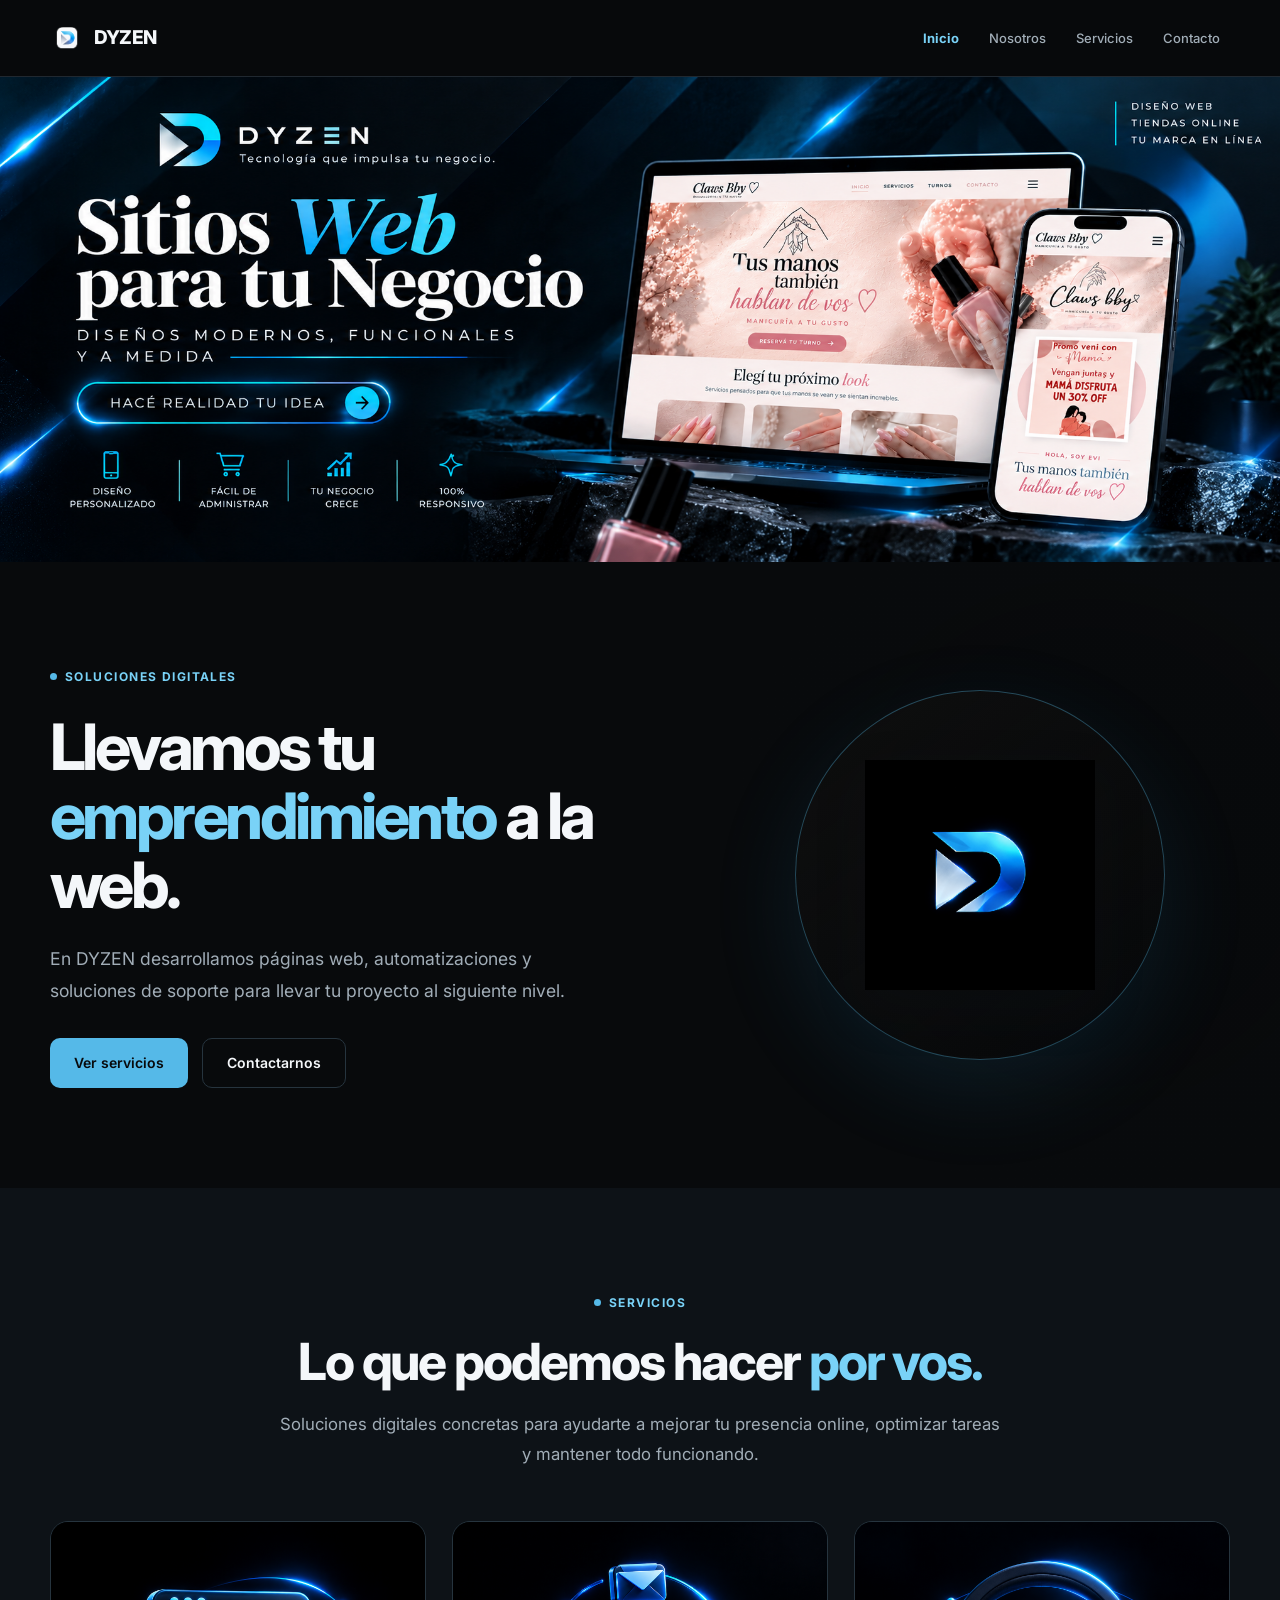
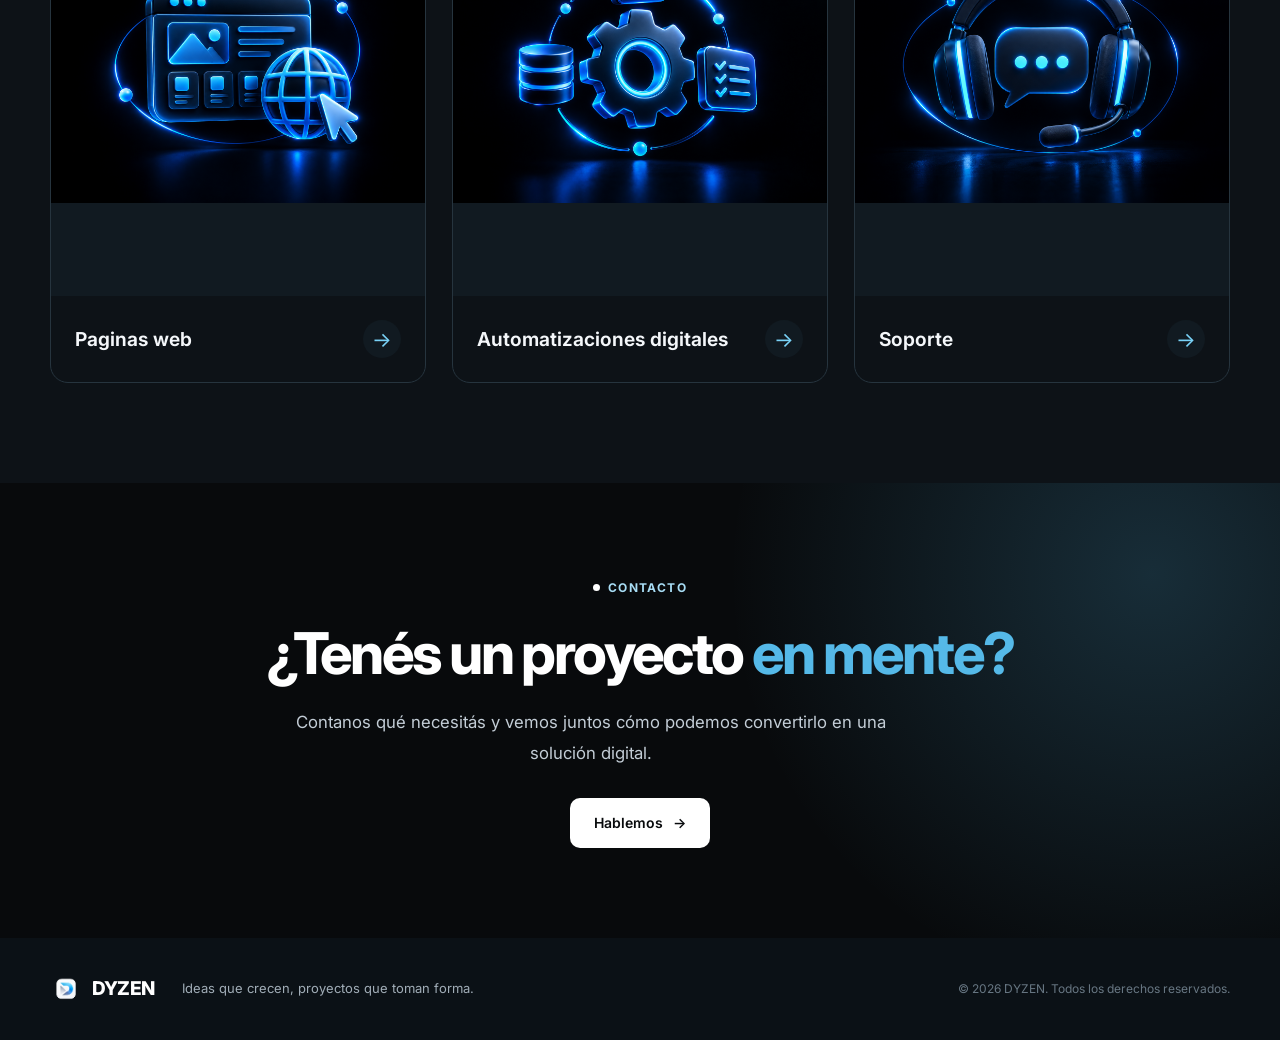
==== html/index.html @ 586c7842 "Initial commit - DYZEN website" ====
<!DOCTYPE html>
<html lang="es">

<head>
    <meta charset="UTF-8">
    <meta name="viewport" content="width=device-width, initial-scale=1.0">
    <meta name="description" content="Conocé DYZEN: un proyecto de soluciones digitales pensado para emprendimientos y pequeños negocios.">
    <meta name="theme-color" content="#f4f7fa">
    <title>Inicio — DYZEN</title>

    <link rel="preconnect" href="https://fonts.googleapis.com">
    <link rel="preconnect" href="https://fonts.gstatic.com" crossorigin>
    <link href="https://fonts.googleapis.com/css2?family=Inter:wght@400;500;600;700;800&display=swap" rel="stylesheet">

    <link rel="stylesheet" href="/css/estilos-generales.css">
    <link rel="stylesheet" href="/css/nosotros.css">
    <link rel="stylesheet" href="/css/index.css">
    <link rel="icon" href="/assets/images/logoDyzen.png">
</head>
<body>
    <!-- NAVBAR: misma estructura y clases que index.html -->
    <header class="header">
        <div class="contenedor header__contenido">
            <a href="/html/index.html" class="logo" aria-label="DYZEN - Inicio">
                <img src="/assets/images/logoDyzen.png" alt="DYZEN" class="logo__imagen">
                <span>DYZEN</span>
            </a>

            <nav class="navegacion" aria-label="Navegación principal">
                <a href="/html/index.html" aria-current="page">Inicio</a>
                <a href="/html/nosotros.html" >Nosotros</a>
                <a href="/html/servicios.html">Servicios</a>
                <a href="/html/contacto.html">Contacto</a>
            </nav>


            <details class="menu-movil">
                <summary aria-label="Abrir menú">
                    <span></span><span></span><span></span>
                </summary>
                <nav class="menu-movil__contenido" aria-label="Navegación móvil">
                    <a href="/html/index.html" aria-current="page">Inicio</a>
                    <a href="/html/nosotros.html" >Nosotros</a>
                    <a href="/html/servicios.html">Servicios</a>
                    <a href="/html/contacto.html">Contacto</a>
                </nav>
            </details>
        </div>
    </header>

    <section class="index-banner"> 
        <img src="/assets/images/banner-index.png" alt="DYZEN — Soluciones digitales" class="index-banner__imagen" > 
    </section>



    <main>

        <!-- ==================================================
             HERO
             ================================================== -->

        <section class="hero" id="inicio">

            <div class="contenedor hero__contenido">


                <!-- Texto -->

                <div class="hero__texto">

                    <span class="etiqueta">
                        Soluciones digitales
                    </span>


                    <h1>
                        Llevamos tu
                        <span>emprendimiento</span>
                        a la web.
                    </h1>


                    <p>
                        En DYZEN desarrollamos páginas web, automatizaciones
                        y soluciones de soporte para llevar tu proyecto al
                        siguiente nivel.
                    </p>


                    <div class="hero__acciones">

                        <a
                            href="/html/servicios.html"
                            class="boton boton--principal"
                        >
                            Ver servicios
                        </a>


                        <a
                            href="/html/contacto.html"
                            class="boton boton--secundario"
                        >
                            Contactarnos
                        </a>

                    </div>

                </div>



                <!-- Logo principal -->

                <div class="hero__visual" aria-hidden="true">

                    <div class="hero__circulo"></div>

                    <img
                        src="/assets/images/DyzenBlack.png"
                        alt=""
                        class="hero__logo"
                    >

                </div>

            </div>

        </section>

        <!-- ==================================================
             SERVICIOS
             ================================================== -->

        <section class="servicios" id="servicios">

            <div class="contenedor">


                <!-- Encabezado -->

                <div class="seccion-encabezado">

                    <span class="etiqueta">
                        Servicios
                    </span>


                    <h2>
                        Lo que podemos hacer
                        <span>por vos.</span>
                    </h2>


                    <p>
                        Soluciones digitales concretas para ayudarte a
                        mejorar tu presencia online, optimizar tareas y
                        mantener todo funcionando.
                    </p>

                </div>



                
<!-- Servicios -->

<div class="servicios__grid">

    <!-- Tarjeta: Soporte -->
    <a href="/html/servicios.html#paginas-web" class="servicio">

        <div class="servicio__imagen">
            <img
                src="/assets/images/Globo digital y cursor neón.png"
                alt="Desarrollo de paginas web"
            >
        </div>

        <div class="servicio__contenido">
            <h3>Paginas web</h3>

            <span class="servicio__flecha" aria-hidden="true">
                →
            </span>
        </div>

    </a>

    <!-- Tarjeta: Páginas Web -->
    <a href="/html/servicios.html#automatizaciones" class="servicio">

        <div class="servicio__imagen">
            <img
                src="/assets/images/Engranaje de automatización en neón azul.png"
                alt="Automatizaciones digitales"
            >
        </div>

        <div class="servicio__contenido">
            <h3>Automatizaciones digitales</h3>

            <span class="servicio__flecha" aria-hidden="true">
                →
            </span>
        </div>

    </a>

    <!-- Tarjeta: Automatizaciones -->
    <a href="/html/servicios.html#soporte" class="servicio">

        <div class="servicio__imagen">
            <img
                src="/assets/images/Auriculares neón con chat futurista.png"
                alt="Soporte"
            >
        </div>

        <div class="servicio__contenido">
            <h3>Soporte</h3>

            <span class="servicio__flecha" aria-hidden="true">
                →
            </span>
        </div>

    </a>

</div>

</div>
</section>



        <!-- ==================================================
             CONTACTO
             ================================================== -->

        <section class="contacto" id="contacto">

            <div class="contenedor contacto__contenido">


                <div>

                    <span class="etiqueta etiqueta--clara">
                        Contacto
                    </span>


                    <h2>
                        ¿Tenés un proyecto
                        <span>en mente?</span>
                    </h2>


                    <p>
                        Contanos qué necesitás y vemos juntos cómo
                        podemos convertirlo en una solución digital.
                    </p>

                </div>


                <a
                    href="/html/contacto.html"
                    class="boton boton--claro"
                >
                    Hablemos

                    <span aria-hidden="true">
                        →
                    </span>

                </a>

            </div>

        </section>

    </main>



    <!-- ==================================================
         FOOTER
         ================================================== -->

    <footer class="footer">
        <div class="contenedor footer__contenido">
            <a href="/html/index.html" class="logo logo--footer" aria-label="DYZEN - Inicio">
                <img src="/assets/images/logoDyzen.png" alt="DYZEN" class="logo__imagen">
                <span>DYZEN</span>
            </a>

            <p>Ideas que crecen, proyectos que toman forma.</p>

            <span class="footer__copyright">
                © 2026 DYZEN. Todos los derechos reservados.
            </span>
        </div>
    </footer>


</body>
</html>
---- css/estilos-generales.css ----
/* =========================================================
   DYZEN — ESTILOS GENERALES
   ========================================================= */


/* ==================== VARIABLES ==================== */

:root {
    /* Fondos */
    --color-fondo: #080a0c;
    --color-fondo-blanco: #0d1217;
    --color-fondo-suave: #111a21;

    /* Textos */
    --color-texto: #f4f7fa;
    --color-texto-secundario: #a1adb7;
    --color-texto-suave: #7b8792;
    --color-texto-span: #ffffff;

    /* Bordes */
    --color-borde: #26343e;
    --color-borde-suave: #202830;

    /* Identidad DYZEN */
    --color-acento: #55b9e8;
    --color-acento-oscuro: #79d2f7;

    /* Elementos oscuros */
    --color-oscuro: #080a0c;

    /* Dimensiones */
    --contenedor: 1180px;
    --radio: 18px;
    --radio-pequeno: 10px;

    /* Transiciones */
    --transicion: 250ms ease;
}


/* ==================== RESET ==================== */

*,
*::before,
*::after {
    box-sizing: border-box;
    margin: 0;
    padding: 0;
}

html {
    scroll-behavior: smooth;
    scroll-padding-top: 90px;
}

body {
    min-height: 100vh;
    background: var(--color-fondo);
    color: var(--color-texto);
    font-family: "Inter", Arial, sans-serif;
    font-size: 16px;
    line-height: 1.6;
    -webkit-font-smoothing: antialiased;
    text-rendering: optimizeLegibility;
}

img,
svg {
    display: block;
    max-width: 100%;
}

a {
    color: inherit;
    text-decoration: none;
}

button,
input,
textarea,
select {
    font: inherit;
}

button {
    border: 0;
}

ul {
    list-style: none;
}


/* ==================== CONTENEDOR ==================== */

.contenedor {
    width: min(calc(100% - 48px), var(--contenedor));
    margin-inline: auto;
}


/* ==================== HEADER ==================== */

.header {
    position: sticky;
    top: 0;
    z-index: 100;
    width: 100%;
    background: rgba(8, 10, 12, 0.96);
    border-bottom: 1px solid var(--color-borde-suave);
    backdrop-filter: blur(12px);
    -webkit-backdrop-filter: blur(12px);
}

.header__contenido {
    position: relative;
    display: flex;
    align-items: center;
    justify-content: space-between;
    min-height: 76px;
    gap: 20px;
}


/* ==================== LOGO ==================== */

.logo {
    display: inline-flex;
    align-items: center;
    gap: 10px;
    flex-shrink: 0;
    color: var(--color-texto);
    font-size: 19px;
    font-weight: 800;
    letter-spacing: -0.04em;
    text-decoration: none;
}

.logo__imagen {
    display: block;
    width: 34px;
    height: 34px;
    object-fit: contain;
}


/* ==================== NAVEGACIÓN DESKTOP ==================== */

.navegacion {
    display: flex;
    align-items: center;
    gap: 30px;
    margin-left: auto;
    margin-right: 10px;
}

.navegacion a {
    color: var(--color-texto-secundario);
    font-size: 13px;
    font-weight: 500;
    text-decoration: none;
    transition:
        color var(--transicion),
        background var(--transicion);
}

.navegacion a:hover,
.navegacion a[aria-current="page"] {
    color: var(--color-acento-oscuro);
}

.navegacion a[aria-current="page"] {
    font-weight: 700;
}


/* ==================== BOTONES ==================== */

.boton {
    display: inline-flex;
    align-items: center;
    justify-content: center;
    gap: 10px;
    min-height: 50px;
    padding: 0 24px;
    border-radius: var(--radio-pequeno);
    font-size: 14px;
    font-weight: 600;
    cursor: pointer;
    transition:
        transform var(--transicion),
        background-color var(--transicion),
        border-color var(--transicion),
        color var(--transicion),
        box-shadow var(--transicion);
}

.boton:hover {
    transform: translateY(-2px);
}

.boton--principal {
    background: var(--color-acento);
    color: var(--color-oscuro);
}

.boton--principal:hover {
    background: var(--color-acento-oscuro);
    box-shadow: 0 10px 25px rgba(85, 185, 232, 0.16);
}

.boton--secundario {
    background: transparent;
    border: 1px solid var(--color-borde);
    color: var(--color-texto);
}

.boton--secundario:hover {
    background: var(--color-fondo-suave);
    border-color: var(--color-acento);
}

.boton--pequeno {
    min-height: 42px;
    padding-inline: 18px;
    font-size: 13px;
}

.boton--claro {
    background: #ffffff;
    color: #080a0c;
}

.boton--claro:hover {
    box-shadow: 0 12px 30px rgba(0, 0, 0, 0.15);
}

.header__boton {
    flex-shrink: 0;
}


/* ==================== MENÚ RESPONSIVE ==================== */

.menu-movil {
    display: none;
    position: relative;
    flex-shrink: 0;
}

.menu-movil summary {
    display: flex;
    width: 44px;
    height: 44px;
    flex-direction: column;
    align-items: center;
    justify-content: center;
    gap: 5px;
    list-style: none;
    border: 1px solid var(--color-borde);
    border-radius: 12px;
    background: var(--color-fondo-suave);
    cursor: pointer;
    transition:
        border-color var(--transicion),
        background var(--transicion);
}

.menu-movil summary::-webkit-details-marker {
    display: none;
}

.menu-movil summary:hover,
.menu-movil[open] summary {
    border-color: var(--color-acento);
    background: #15232c;
}

/* Líneas del botón */

.menu-movil summary span {
    display: block;
    width: 18px;
    height: 2px;
    border-radius: 2px;
    background: var(--color-acento-oscuro);
    transition:
        transform var(--transicion),
        opacity var(--transicion);
}

/* Animación de hamburguesa a X */

.menu-movil[open] summary span:first-child {
    transform: translateY(7px) rotate(45deg);
}

.menu-movil[open] summary span:nth-child(2) {
    opacity: 0;
}

.menu-movil[open] summary span:last-child {
    transform: translateY(-7px) rotate(-45deg);
}


/* ==================== PANEL DEL MENÚ MÓVIL ==================== */

.menu-movil__contenido {
    position: absolute;
    top: calc(100% + 12px);
    right: 0;
    z-index: 110;
    display: grid;
    gap: 5px;
    width: min(260px, calc(100vw - 32px));
    padding: 10px;
    background: #0b1116;
    border: 1px solid var(--color-borde);
    border-radius: 14px;
    box-shadow: 0 18px 45px rgba(0, 0, 0, 0.4);
}

.menu-movil__contenido a {
    display: flex;
    align-items: center;
    min-height: 44px;
    padding: 0 14px;
    border: 1px solid transparent;
    border-radius: 9px;
    color: var(--color-texto-secundario);
    font-size: 14px;
    font-weight: 500;
    text-decoration: none;
    transition:
        color var(--transicion),
        background var(--transicion),
        border-color var(--transicion);
}

.menu-movil__contenido a:hover,
.menu-movil__contenido a:focus-visible {
    background: var(--color-fondo-suave);
    border-color: var(--color-borde);
    color: var(--color-acento-oscuro);
}

.menu-movil__contenido a[aria-current="page"] {
    background: rgba(85, 185, 232, 0.08);
    border-color: rgba(85, 185, 232, 0.25);
    color: var(--color-acento-oscuro);
}

/* Botón de contacto dentro del menú */

.menu-movil__contenido .menu-movil__cta {
    justify-content: center;
    margin-top: 4px;
    background: var(--color-acento);
    color: var(--color-oscuro);
    font-weight: 700;
}

.menu-movil__contenido .menu-movil__cta:hover {
    background: var(--color-acento-oscuro);
    color: var(--color-oscuro);
}


/* ==================== ETIQUETAS ==================== */

.etiqueta {
    display: inline-flex;
    align-items: center;
    gap: 8px;
    color: var(--color-acento-oscuro);
    font-size: 12px;
    font-weight: 700;
    letter-spacing: 0.12em;
    text-transform: uppercase;
}

.etiqueta::before {
    content: "";
    width: 7px;
    height: 7px;
    flex-shrink: 0;
    border-radius: 50%;
    background: var(--color-acento);
}

.etiqueta--clara {
    color: #a8ddf5;
}

.etiqueta--clara::before {
    background: #ffffff;
}


/* ==================== FOOTER ==================== */

.footer {
    padding-block: 35px;
    background: #0b1116;
    color: #ffffff;
}

.footer__contenido {
    display: grid;
    grid-template-columns: auto 1fr auto;
    align-items: center;
    gap: 28px;
}

.logo--footer {
    color: #ffffff;
}

.logo--footer .logo__imagen {
    width: 32px;
    height: 32px;
}

.footer__contenido > p {
    color: #a1adb7;
    font-size: 13px;
}

.footer__copyright {
    color: #687783;
    font-size: 12px;
    text-align: right;
}


/* ==================== ACCESIBILIDAD ==================== */

:focus-visible {
    outline: 2px solid rgba(121, 210, 247, 0.8);
    outline-offset: 3px;
}

::selection {
    background: var(--color-acento);
    color: var(--color-oscuro);
}


/* ==================== RESPONSIVE: TABLETS ==================== */

@media (max-width: 768px) {
    .contenedor {
        width: min(calc(100% - 32px), var(--contenedor));
    }

    .header__contenido {
        min-height: 72px;
        gap: 16px;
    }

    .logo__imagen {
        width: 36px;
        height: 36px;
    }

    .navegacion {
        display: none;
    }

    .menu-movil {
        display: block;
    }

    .boton {
        min-height: 48px;
    }

    .footer__contenido {
        grid-template-columns: 1fr;
        justify-items: center;
        gap: 14px;
        text-align: center;
    }

    .footer__copyright {
        text-align: center;
    }
}


/* ==================== RESPONSIVE: CELULARES ==================== */

@media (max-width: 480px) {
    .contenedor {
        width: calc(100% - 28px);
    }

    .header__contenido {
        min-height: 68px;
    }

    .logo {
        gap: 8px;
        font-size: 17px;
    }

    .logo__imagen {
        width: 32px;
        height: 32px;
    }

    .menu-movil summary {
        width: 42px;
        height: 42px;
    }

    .menu-movil__contenido {
        width: min(260px, calc(100vw - 28px));
    }

    .footer {
        padding-block: 28px;
    }
}


/* ==================== RESPONSIVE: ESCRITORIO ==================== */

@media (min-width: 769px) {
    .menu-movil {
        display: none !important;
    }

    .navegacion {
        display: flex;
    }
}


/* ==================== MOVIMIENTO REDUCIDO ==================== */

@media (prefers-reduced-motion: reduce) {
    *,
    *::before,
    *::after {
        scroll-behavior: auto !important;
        transition-duration: 0.01ms !important;
        animation-duration: 0.01ms !important;
        animation-iteration-count: 1 !important;
    }
}


/* ==================== HEADER OSCURO DEFINITIVO ==================== */

header.header,
.header {
    background: rgba(8, 10, 12, 0.96) !important;
    background-color: rgba(8, 10, 12, 0.96) !important;
    border-bottom: 1px solid #202830 !important;
    color: #f4f7fa !important;
    backdrop-filter: blur(12px);
    -webkit-backdrop-filter: blur(12px);
}

.header .header__contenido {
    background: transparent !important;
}

.header .logo {
    color: #f4f7fa !important;
}

.header .navegacion a:not(.boton) {
    color: #a1adb7 !important;
}

.header .navegacion a:not(.boton):hover,
.header .navegacion a[aria-current="page"]:not(.boton) {
    color: #79d2f7 !important;
}

.header .navegacion .boton--principal {
    background: #55b9e8 !important;
    color: #080a0c !important;
}

.header .navegacion .boton--principal:hover {
    background: #79d2f7 !important;
}

/* Evita fondos blancos en el menú móvil */

.header .menu-movil summary {
    background: #111a21 !important;
    border-color: #26343e !important;
}

.header .menu-movil__contenido {
    background: #0b1116 !important;
    border-color: #26343e !important;
}

.header .menu-movil__contenido a {
    color: #a1adb7 !important;
}

.header .menu-movil__contenido a:hover,
.header .menu-movil__contenido a[aria-current="page"] {
    background: #111a21 !important;
    color: #79d2f7 !important;
}
---- css/nosotros.css ----
/* =========================================================
   DYZEN — PÁGINA NOSOTROS
   Usa estilos-generales.css para tipografía, contenedor,
   etiquetas y botones. Header y footer siguen el sistema de index.css.
   ========================================================= */



/* HERO */
.nosotros-hero {
    position: relative;
    isolation: isolate;
    overflow: hidden;
    background: var(--color-fondo-blanco);
    border-bottom: 1px solid var(--color-borde-suave);
}

.nosotros-hero__brillo {
    position: absolute;
    z-index: -1;
    top: -210px;
    right: -120px;
    width: min(62vw, 760px);
    aspect-ratio: 1;
    border-radius: 50%;
    background: radial-gradient(circle, rgba(85, 185, 232, 0.13), rgba(85, 185, 232, 0) 68%);
    pointer-events: none;
}

.nosotros-hero__contenido {
    display: grid;
    grid-template-columns: minmax(0, 1.05fr) minmax(280px, 0.8fr);
    align-items: center;
    gap: clamp(40px, 7vw, 100px);
    padding-block: clamp(76px, 10vw, 132px) clamp(70px, 8vw, 110px);
}

.nosotros-hero__texto { max-width: 680px; }
.nosotros-hero h1 {
    max-width: 680px;
    margin-top: 22px;
    color: var(--color-texto);
    font-size: clamp(42px, 5.4vw, 70px);
    font-weight: 800;
    line-height: 1.04;
    letter-spacing: -0.055em;
    text-wrap: balance;
}

.nosotros-hero h1 span { color: var(--color-acento-oscuro); }

.nosotros-hero__texto > p {
    max-width: 580px;
    margin-top: 26px;
    color: var(--color-texto-secundario);
    font-size: 17px;
    line-height: 1.8;
}

.nosotros-enlace {
    display: inline-flex;
    align-items: center;
    gap: 12px;
    margin-top: 30px;
    color: var(--color-texto);
    font-size: 14px;
    font-weight: 700;
}

.nosotros-enlace span {
    display: grid;
    width: 30px;
    height: 30px;
    place-items: center;
    border: 1px solid var(--color-borde);
    border-radius: 50%;
    color: var(--color-acento-oscuro);
    transition: transform 180ms ease;
}
.nosotros-enlace:hover span { transform: translateY(3px); }

.nosotros-hero__visual {
    position: relative;
    display: grid;
    width: min(100%, 440px);
    aspect-ratio: 1;
    place-items: center;
    justify-self: center;
}

.nosotros-hero__aro {
    position: absolute;
    border: 1px solid rgba(85, 185, 232, 0.3);
    border-radius: 50%;
}
.nosotros-hero__aro--exterior {
    inset: 3%;
    box-shadow: 0 0 0 22px rgba(85, 185, 232, 0.025), 0 0 0 48px rgba(85, 185, 232, 0.018);
}
.nosotros-hero__aro--interior { inset: 16%; border-color: rgba(85, 185, 232, 0.2); }
.nosotros-hero__marca {
    display: grid;
    width: 48%;
    aspect-ratio: 1;
    place-items: center;
    border: 1px solid rgba(220, 227, 233, 0.9);
    border-radius: 30%;
    background: rgba(255, 255, 255, 0.82);
    box-shadow: 0 25px 70px rgba(16, 24, 32, 0.09);
}
.nosotros-hero__marca img { display: block; width: 75%; height: 75%; object-fit: contain; }
.nosotros-hero__punto { position: absolute; width: 12px; height: 12px; border-radius: 50%; background: var(--color-acento); box-shadow: 0 0 0 7px rgba(85, 185, 232, 0.12); }
.nosotros-hero__punto--uno { top: 19%; right: 20%; }
.nosotros-hero__punto--dos { bottom: 22%; left: 13%; width: 8px; height: 8px; }

.nosotros-hero__pie {
    display: flex;
    align-items: center;
    justify-content: center;
    flex-wrap: wrap;
    gap: 18px;
    padding: 18px 24px;
    border-top: 1px solid var(--color-borde-suave);
    color: var(--color-texto-secundario);
    font-size: 11px;
    font-weight: 700;
    letter-spacing: 0.12em;
    text-transform: uppercase;
}
.nosotros-hero__pie i { width: 4px; height: 4px; border-radius: 50%; background: var(--color-acento); }

/* INTRODUCCIÓN */
.nosotros-intro { padding-block: clamp(78px, 10vw, 130px); background: var(--color-fondo-blanco); }
.nosotros-intro__contenido {
    display: grid;
    grid-template-columns: minmax(150px, 0.6fr) minmax(0, 1.4fr);
    gap: clamp(38px, 8vw, 110px);
    align-items: start;
}
.nosotros-intro__indice { display: flex; align-items: center; gap: 14px; padding-top: 8px; }
.nosotros-intro__numero { color: var(--color-acento-oscuro); font-size: 14px; font-weight: 800; }
.nosotros-intro__linea { width: 36px; height: 1px; background: var(--color-borde); }
.nosotros-intro__rotulo { color: var(--color-texto-secundario); font-size: 12px; font-weight: 600; white-space: nowrap; }
.nosotros-intro__texto { max-width: 800px; }
.nosotros-intro h2 {
    max-width: 760px;
    color: var(--color-texto);
    font-size: clamp(34px, 4.2vw, 54px);
    line-height: 1.1;
    letter-spacing: -0.045em;
    text-wrap: balance;
}
.nosotros-intro h2 span { color: var(--color-texto-secundario); }
.nosotros-intro__texto p { margin-top: 24px; color: var(--color-texto-secundario); font-size: 16px; line-height: 1.85; }
.nosotros-intro__texto p + p { margin-top: 16px; }

/* CÓMO TRABAJAMOS */
.como-trabajamos { padding-block: clamp(78px, 9vw, 120px); background: var(--color-fondo); }
.nosotros-seccion-encabezado { max-width: 720px; }
.nosotros-seccion-encabezado h2 {
    margin-top: 18px;
    color: var(--color-texto);
    font-size: clamp(34px, 4vw, 52px);
    line-height: 1.08;
    letter-spacing: -0.045em;
    text-wrap: balance;
}
.nosotros-seccion-encabezado h2 span { color: var(--color-acento-oscuro); }
.nosotros-seccion-encabezado > p { max-width: 620px; margin-top: 20px; color: var(--color-texto-secundario); font-size: 16px; line-height: 1.8; }

.nosotros-pasos { display: grid; grid-template-columns: repeat(3, minmax(0, 1fr)); gap: 18px; margin-top: 48px; }
.nosotros-paso {
    position: relative;
    min-width: 0;
    padding: 30px 28px 32px;
    background: var(--color-fondo-blanco);
    border: 1px solid var(--color-borde);
    border-radius: var(--radio);
    box-shadow: 0 8px 30px rgba(16, 24, 32, 0.035);
    transition: transform 220ms ease, box-shadow 220ms ease, border-color 220ms ease;
}
.nosotros-paso:hover { transform: translateY(-4px); border-color: #cbd7df; box-shadow: 0 18px 45px rgba(16, 24, 32, 0.07); }
.nosotros-paso__numero { position: absolute; top: 29px; right: 28px; color: #9aa8b3; font-size: 12px; font-weight: 700; letter-spacing: 0.08em; }
.nosotros-paso__icono { display: grid; width: 48px; height: 48px; place-items: center; border-radius: 14px; background: rgba(85, 185, 232, 0.12); }
.nosotros-paso__icono svg { width: 24px; height: 24px; stroke: var(--color-acento-oscuro); stroke-width: 1.6; stroke-linecap: round; stroke-linejoin: round; }
.nosotros-paso h3 { margin-top: 27px; color: var(--color-texto); font-size: 19px; line-height: 1.3; letter-spacing: -0.025em; }
.nosotros-paso p { margin-top: 12px; color: var(--color-texto-secundario); font-size: 14px; line-height: 1.8; }

/* CTA */
.nosotros-cta { padding-block: clamp(65px, 8vw, 96px); background: var(--color-oscuro); color: #fff; }
.nosotros-cta__contenido { display: flex; align-items: center; justify-content: space-between; gap: 45px; }
.nosotros-cta__contenido > div { max-width: 700px; }
.nosotros-cta h2 { max-width: 650px; margin-top: 18px; font-size: clamp(36px, 4.8vw, 58px); line-height: 1.06; letter-spacing: -0.05em; text-wrap: balance; }
.nosotros-cta p { max-width: 560px; margin-top: 20px; color: #aeb9c2; font-size: 16px; line-height: 1.8; }
.nosotros-cta .boton { flex-shrink: 0; display: inline-flex; align-items: center; gap: 16px; }



/* TABLETS */
@media (max-width: 1000px) {
    .navegacion { gap: 22px; margin-right: 4px; }
    .nosotros-hero__contenido { grid-template-columns: minmax(0, 1.1fr) minmax(240px, 0.8fr); gap: 34px; }
    .nosotros-hero__visual { width: min(100%, 360px); }
    .nosotros-intro__contenido { grid-template-columns: 1fr 2fr; gap: 40px; }
    .nosotros-paso { padding: 25px 22px 28px; }
    .nosotros-paso__numero { right: 22px; }
}

/* MÓVILES */
@media (max-width: 768px) {
    .header__contenido { min-height: 70px; }
    .navegacion, .header__boton { display: none; }
    .menu-movil { display: block; }

    .nosotros-hero__contenido { grid-template-columns: minmax(0, 1fr); gap: 30px; padding-block: 72px 55px; }
    .nosotros-hero__texto { max-width: 640px; }
    .nosotros-hero h1 { max-width: 620px; font-size: clamp(40px, 8vw, 60px); }
    .nosotros-hero__texto > p { font-size: 16px; }
    .nosotros-hero__visual { width: min(76vw, 330px); }
    .nosotros-hero__brillo { top: 180px; right: -160px; width: 500px; }

    .nosotros-intro__contenido { grid-template-columns: 1fr; gap: 28px; }
    .nosotros-intro__indice { padding-top: 0; }
    .nosotros-pasos { grid-template-columns: 1fr; gap: 14px; margin-top: 35px; }
    .nosotros-paso { padding: 25px; }
    .nosotros-paso h3 { margin-top: 20px; }

    .nosotros-cta__contenido { flex-direction: column; align-items: flex-start; gap: 28px; }
    .footer__contenido { grid-template-columns: 1fr; gap: 14px; }
    .footer__copyright { text-align: left; }
}

@media (max-width: 480px) {
    .logo { gap: 8px; font-size: 18px; }
    .logo__imagen { width: 31px; height: 31px; }
    .menu-movil__contenido { width: min(230px, calc(100vw - 32px)); }

    .nosotros-hero__contenido { padding-block: 58px 42px; }
    .nosotros-hero h1 { margin-top: 18px; font-size: clamp(37px, 10.5vw, 48px); line-height: 1.06; }
    .nosotros-hero__texto > p { margin-top: 20px; font-size: 15px; line-height: 1.75; }
    .nosotros-enlace { margin-top: 24px; font-size: 13px; }
    .nosotros-hero__visual { width: min(72vw, 280px); }
    .nosotros-hero__pie { gap: 10px; padding: 15px 12px; font-size: 9px; letter-spacing: 0.08em; }
    .nosotros-hero__pie i { width: 3px; height: 3px; }

    .nosotros-intro, .como-trabajamos { padding-block: 68px; }
    .nosotros-intro__contenido { gap: 24px; }
    .nosotros-intro__rotulo { font-size: 11px; }
    .nosotros-intro h2, .nosotros-seccion-encabezado h2 { font-size: clamp(31px, 8.5vw, 39px); line-height: 1.12; }
    .nosotros-intro__texto p, .nosotros-seccion-encabezado > p { margin-top: 18px; font-size: 15px; line-height: 1.8; }
    .nosotros-pasos { margin-top: 28px; }
    .nosotros-paso { padding: 23px 21px 25px; }
    .nosotros-paso__numero { top: 24px; right: 21px; }

    .nosotros-cta { padding-block: 64px; }
    .nosotros-cta h2 { font-size: clamp(34px, 9vw, 42px); line-height: 1.08; }
    .nosotros-cta p { font-size: 15px; }
    .nosotros-cta .boton { width: 100%; justify-content: center; }
    .footer { padding-block: 29px; }
    .footer__contenido > p { font-size: 12px; }
}

@media (prefers-reduced-motion: reduce) {
    *, *::before, *::after { scroll-behavior: auto !important; transition-duration: 0.01ms !important; animation-duration: 0.01ms !important; }
}


/* =========================================================
   DYZEN — AJUSTES DE DISEÑO Y TONO CERCANO
   ========================================================= */


/* =========================================================
   BANNER QUIÉNES SOMOS
   ========================================================= */

.nosotros-hero {
    position: relative;
    isolation: isolate;
    display: flex;
    align-items: center;
    min-height: 280px;
    margin: 0;
    overflow: hidden;
    background: #080a0c;
    border: 0;
    border-bottom: 1px solid #20272d;
}


/* =========================================================
   BANNER NOSOTROS — DYZEN
   ========================================================= */

.nosotros-hero {
    position: relative;
    isolation: isolate;
    display: flex;
    align-items: center;
    min-height: 350px;
    margin: 0;
    overflow: hidden;
    background:
        radial-gradient(
            ellipse at 85% 45%,
            rgba(38, 149, 202, 0.16),
            transparent 42%
        ),
        linear-gradient(115deg, #080a0c 0%, #0b1116 65%, #101820 100%);
    border: 0;
    border-bottom: 1px solid rgba(85, 185, 232, 0.2);
}

/* Cuadrícula tecnológica */
.nosotros-hero::before {
    content: "";
    position: absolute;
    inset: 0;
    z-index: -1;
    pointer-events: none;
    background-image:
        linear-gradient(rgba(255, 255, 255, 0.035) 1px, transparent 1px),
        linear-gradient(90deg, rgba(255, 255, 255, 0.035) 1px, transparent 1px);
    background-size: 42px 42px;
    mask-image: linear-gradient(
        90deg,
        transparent,
        black 35%,
        black 100%
    );
}

/* Resplandor celeste */
.nosotros-hero::after {
    content: "";
    position: absolute;
    z-index: -1;
    top: 50%;
    right: 8%;
    width: 260px;
    height: 260px;
    transform: translateY(-50%);
    border: 1px solid rgba(85, 185, 232, 0.16);
    border-radius: 50%;
    box-shadow:
        0 0 0 35px rgba(85, 185, 232, 0.025),
        0 0 0 70px rgba(85, 185, 232, 0.02),
        inset 0 0 60px rgba(85, 185, 232, 0.04);
    pointer-events: none;
}

.nosotros-hero__contenido {
    position: relative;
    z-index: 1;
    display: flex;
    align-items: center;
    justify-content: flex-start;
    width: 100%;
    min-height: 350px;
    padding-block: 70px;
}

.nosotros-hero h1 {
    position: relative;
    max-width: 850px;
    margin: 0;
    padding-left: 24px;
    color: #ffffff;
    font-size: clamp(42px, 6.5vw, 78px);
    font-weight: 800;
    line-height: 1.05;
    letter-spacing: -0.065em;
    text-align: left;
    text-wrap: balance;
}

/* Etiqueta superior */
.nosotros-hero h1::before {
    content: "DYZEN / DETRÁS DE CADA PROYECTO";
    display: block;
    margin-bottom: 22px;
    color: #79d2f7;
    font-size: 12px;
    font-weight: 700;
    line-height: 1.5;
    letter-spacing: 0.2em;
}

/* Línea de acento */
.nosotros-hero h1::after {
    content: "";
    position: absolute;
    top: 0;
    bottom: 0;
    left: 0;
    width: 3px;
    background: linear-gradient(
        180deg,
        #8bdcff,
        #2695ca 70%,
        transparent
    );
    border-radius: 4px;
}

@media (max-width: 768px) {
    .nosotros-hero,
    .nosotros-hero__contenido {
        min-height: 290px;
    }

    .nosotros-hero__contenido {
        padding-block: 55px;
    }

    .nosotros-hero h1 {
        max-width: 580px;
        padding-left: 18px;
        font-size: clamp(38px, 7vw, 56px);
    }

    .nosotros-hero h1::before {
        max-width: 260px;
        margin-bottom: 18px;
        font-size: 10px;
        letter-spacing: 0.15em;
    }

    .nosotros-hero::after {
        right: -110px;
        width: 220px;
        height: 220px;
    }
}

@media (max-width: 480px) {
    .nosotros-hero,
    .nosotros-hero__contenido {
        min-height: 250px;
    }

    .nosotros-hero__contenido {
        padding-block: 45px;
    }

    .nosotros-hero h1 {
        padding-left: 15px;
        font-size: clamp(34px, 9vw, 42px);
        letter-spacing: -0.05em;
    }

    .nosotros-hero h1::before {
        max-width: 230px;
        margin-bottom: 16px;
        font-size: 9px;
        letter-spacing: 0.12em;
    }

    .nosotros-hero::after {
        right: -145px;
        width: 200px;
        height: 200px;
    }
}


/* Franja sutil de luz celeste */
.nosotros-hero::before {
    content: "";
    position: absolute;
    z-index: -1;
    top: 0;
    left: 50%;
    width: min(700px, 90%);
    height: 2px;
    transform: translateX(-50%);
    background: linear-gradient(
        90deg,
        transparent,
        #55b9e8,
        transparent
    );
}

.nosotros-hero__contenido {
    display: flex;
    align-items: center;
    justify-content: center;
    width: 100%;
    padding-block: 65px;
}

.nosotros-hero h1 {
    max-width: 100%;
    margin: 0;
    color: #ffffff;
    font-size: clamp(38px, 6vw, 72px);
    font-weight: 800;
    line-height: 1.1;
    letter-spacing: -0.055em;
    text-align: center;
    text-wrap: balance;
}

/* TABLETS */
@media (max-width: 768px) {
    .nosotros-hero {
        min-height: 220px;
    }

    .nosotros-hero__contenido {
        padding-block: 55px;
    }

    .nosotros-hero h1 {
        font-size: clamp(36px, 7vw, 54px);
    }
}

/* CELULARES */
@media (max-width: 480px) {
    .nosotros-hero {
        min-height: 180px;
    }

    .nosotros-hero__contenido {
        padding-block: 42px;
    }

    .nosotros-hero h1 {
        font-size: clamp(30px, 8.5vw, 40px);
        letter-spacing: -0.04em;
    }
}


/* IMAGEN VERTICAL — SECCIÓN NOSOTROS */

.nosotros-intro__contenido {
    grid-template-columns: minmax(280px, 0.8fr) minmax(0, 1.2fr);
    align-items: stretch;
    gap: clamp(35px, 6vw, 85px);
}

.nosotros-intro__imagen {
    position: relative;
    width: 70%;
    height: 100%;
    min-height: 100%;
    overflow: hidden;
    border-radius: var(--radio);
    background: #e1e8ed;
}

.nosotros-intro__imagen img {
    display: block;
    width: 100%;
    height: 100%;
    min-height: 100%;
    position: absolute;
    inset: 0;
    object-fit: cover;
    object-position: center;
}

/* TABLET */
@media (max-width: 768px) {
    .nosotros-intro__contenido {
        grid-template-columns: minmax(0, 1fr);
        gap: 30px;
    }

    .nosotros-intro__imagen {
        height: auto;
        min-height: 0;
        aspect-ratio: 4 / 3;
    }

    .nosotros-intro__imagen img {
        position: absolute;
        width: 100%;
        height: 100%;
    }
}

/* CELULAR */
@media (max-width: 480px) {
    .nosotros-intro__imagen {
        aspect-ratio: 1 / 2;
        border-radius: 14px;
    }
}
---- css/index.css ----
/* =========================================================
   PÁGINA: INDEX
   Estilos exclusivos de la página principal de DYZEN
   ========================================================= */


/* =========================================================
   BANNER SUPERIOR
   ========================================================= */

.index-banner {
    width: 100%;
    overflow: hidden;
    background-color: var(--color-fondo-suave);
}

.index-banner__imagen {
    display: block;
    width: 100%;
    height: auto;
    object-fit: contain;
}





/* =========================================================
   PORTADA PRINCIPAL
   ========================================================= */

.hero {
    position: relative;
    overflow: hidden;
    padding: 100px 0;
    background:
        radial-gradient(
            circle at 85% 45%,
            rgba(2, 2, 2, 0.15),
            transparent 32%
        ),
        var(--color-fondo);
}

.hero__contenido {
    display: grid;
    grid-template-columns: 1.1fr 0.9fr;
    align-items: center;
    gap: 70px;
}

.hero__texto {
    max-width: 650px;
}

.hero h1 {
    margin: 24px 0;
    color: var(--color-texto);
    font-size: clamp(2.7rem, 5vw, 4.6rem);
    font-weight: 750;
    line-height: 1.08;
    letter-spacing: -0.055em;
}

.hero h1 span {
    color: var(--color-acento-oscuro);
}

.hero__texto > p {
    max-width: 570px;
    color: var(--color-texto-secundario);
    font-size: 1.1rem;
    line-height: 1.8;
}

.hero__acciones {
    display: flex;
    flex-wrap: wrap;
    align-items: center;
    gap: 14px;
    margin-top: 32px;
}

.hero__visual {
    position: relative;
    display: flex;
    align-items: center;
    justify-content: center;
    min-height: 380px;
}

.hero__circulo {
    position: absolute;
    width: min(100%, 370px);
    aspect-ratio: 1;
    border: 1px solid rgba(85, 185, 232, 0.35);
    border-radius: 50%;
    background: linear-gradient(
        145deg,
        rgba(15, 15, 15, 0.9),
        rgba(9, 9, 9, 0.12)
    );
    box-shadow: 0 30px 90px rgba(38, 149, 202, 0.12);
}

.hero__logo {
    position: relative;
    z-index: 1;
    display: block;
    width: min(65%, 230px);
    height: auto;
    object-fit: contain;
    filter: drop-shadow(0 18px 25px rgba(16, 24, 32, 0.12));
}


/* =========================================================
   SERVICIOS
   ========================================================= */

.servicios {
    padding: 100px 0;
    background-color: var(--color-fondo-blanco);
}

.seccion-encabezado {
    max-width: 720px;
    margin: 0 auto 52px;
    text-align: center;
}

.seccion-encabezado h2 {
    margin: 18px 0;
    color: var(--color-texto);
    font-size: clamp(2rem, 4vw, 3.2rem);
    font-weight: 750;
    line-height: 1.15;
    letter-spacing: -0.04em;
}

.seccion-encabezado h2 span {
    color: var(--color-acento-oscuro);
}

.seccion-encabezado p {
    color: var(--color-texto-secundario);
    font-size: 1.05rem;
    line-height: 1.8;
}

.servicios__grid {
    display: grid;
    grid-template-columns: repeat(3, minmax(0, 1fr));
    gap: 26px;
}

.servicio {
    position: relative;
    display: flex;
    flex-direction: column;
    overflow: hidden;
    min-width: 0;
    color: inherit;
    text-decoration: none;
    background-color: var(--color-fondo-blanco);
    border: 1px solid var(--color-borde);
    border-radius: var(--radio);
    transition:
        transform var(--transicion),
        box-shadow var(--transicion),
        border-color var(--transicion);
}

.servicio:hover {
    transform: translateY(-6px);
    border-color: rgba(85, 185, 232, 0.65);
    box-shadow: 0 18px 40px rgba(16, 24, 32, 0.09);
}

.servicio__imagen {
    display: block;
    width: 100%;
    aspect-ratio: 1 / 1;
    object-fit: cover;
    background-color: var(--color-fondo-suave);
}

.servicio__contenido {
    display: flex;
    flex: 1;
    align-items: center;
    justify-content: space-between;
    gap: 16px;
    padding: 24px;
}

.servicio__contenido h3 {
    margin: 0;
    color: var(--color-texto);
    font-size: 1.2rem;
    font-weight: 650;
    line-height: 1.4;
}

.servicio__flecha {
    display: flex;
    flex-shrink: 0;
    align-items: center;
    justify-content: center;
    width: 38px;
    height: 38px;
    color: var(--color-acento-oscuro);
    font-size: 1.3rem;
    background-color: var(--color-fondo-suave);
    border-radius: 50%;
    transition:
        color var(--transicion),
        background-color var(--transicion),
        transform var(--transicion);
}

.servicio:hover .servicio__flecha {
    color: var(--color-fondo-blanco);
    background-color: var(--color-acento-oscuro);
    transform: translateX(3px);
}


/* =========================================================
   CONTACTO
   ========================================================= */

.contacto {
    padding: 90px 0;
    color: var(--color-fondo-blanco);
    background:
        radial-gradient(
            circle at 90% 20%,
            rgba(85, 185, 232, 0.2),
            transparent 35%
        ),
        var(--color-oscuro);
}

.contacto__contenido {
    display: flex;
    flex-direction: column;
    align-items: center;
    text-align: center;
}

.contacto h2 {
    max-width: 760px;
    margin: 22px 0;
    color: var(--color-texto-span);
    font-size: clamp(2.2rem, 4.5vw, 3.8rem);
    font-weight: 750;
    line-height: 1.12;
    letter-spacing: -0.045em;
}

.contacto h2 span {
    color: var(--color-acento);
}

.contacto p {
    max-width: 650px;
    margin-bottom: 30px;
    color: #c3cdd6;
    font-size: 1.05rem;
    line-height: 1.8;
}


/* =========================================================
   PIE DE PÁGINA
   ========================================================= */


/* =========================================================
   TABLETS Y PANTALLAS MEDIANAS
   ========================================================= */

@media (max-width: 1000px) {

    /* Banner */
    .index-banner {
        height: 340px;
    }

    .index-banner__imagen {
        width: 100%;
        height: 100%;
        object-fit: cover;
    }

    /* Encabezado */
    .header__contenido {
        gap: 20px;
    }

    .navegacion {
        gap: 18px;
    }

    /* Portada */
    .hero {
        padding: 80px 0;
    }

    .hero__contenido {
        gap: 35px;
    }

    .hero__visual {
        min-height: 320px;
    }

    .hero__circulo {
        width: min(100%, 320px);
    }

    /* Servicios */
    .servicios {
        padding: 80px 0;
    }

    .servicios__grid {
        gap: 18px;
    }

    .servicio__contenido {
        padding: 20px;
    }
}


/* =========================================================
   TABLETS PEQUEÑAS Y CELULARES
   ========================================================= */

@media (max-width: 768px) {

    /* Banner */
    .index-banner {
        height: 280px;
    }

    /* Encabezado */
    .header__contenido {
        min-height: 72px;
    }

    .logo__imagen {
        width: 40px;
        height: 40px;
    }

    .navegacion {
        display: none;
    }

    .menu-movil {
        position: relative;
        display: block;
    }

    .menu-movil > summary {
        display: flex;
        align-items: center;
        justify-content: center;
        width: 44px;
        height: 44px;
        color: var(--color-texto);
        font-size: 1.5rem;
        cursor: pointer;
        list-style: none;
        border: 1px solid var(--color-borde);
        border-radius: var(--radio-pequeno);
    }

    .menu-movil > summary::-webkit-details-marker {
        display: none;
    }

    .menu-movil__contenido {
        position: absolute;
        top: calc(100% + 12px);
        right: 0;
        z-index: 110;
        display: flex;
        flex-direction: column;
        gap: 4px;
        width: min(280px, calc(100vw - 40px));
        padding: 12px;
        background-color: var(--color-fondo-blanco);
        border: 1px solid var(--color-borde);
        border-radius: var(--radio);
        box-shadow: 0 16px 40px rgba(16, 24, 32, 0.12);
    }

    .menu-movil__contenido a:not(.boton) {
        display: block;
        padding: 12px;
        color: var(--color-texto);
        text-decoration: none;
        border-radius: var(--radio-pequeno);
    }

    .menu-movil__contenido a:not(.boton):hover {
        background-color: var(--color-fondo-suave);
    }

    .menu-movil__contenido .boton {
        margin-top: 4px;
    }

    /* Portada */
    .hero {
        padding: 65px 0;
    }

    .hero__contenido {
        grid-template-columns: 1fr;
        gap: 35px;
    }

    .hero__texto {
        max-width: 100%;
        text-align: center;
    }

    .hero h1 {
        font-size: clamp(2.5rem, 8vw, 3.6rem);
    }

    .hero__texto > p {
        margin-right: auto;
        margin-left: auto;
    }

    .hero__acciones {
        justify-content: center;
    }

    .hero__visual {
        min-height: 280px;
    }

    .hero__circulo {
        width: 270px;
    }

    .hero__logo {
        width: 170px;
    }

    /* Servicios */
    .servicios {
        padding: 65px 0;
    }

    .seccion-encabezado {
        margin-bottom: 36px;
    }

    .servicios__grid {
        grid-template-columns: repeat(2, minmax(0, 1fr));
        gap: 16px;
    }

    .servicio__contenido {
        padding: 16px;
    }

    .servicio__contenido h3 {
        font-size: 1.05rem;
    }

    .servicio__flecha {
        width: 32px;
        height: 32px;
        font-size: 1.1rem;
    }

    /* Contacto */
    .contacto {
        padding: 70px 0;
    }

    /* Pie de página */
    .footer__contenido {
        flex-wrap: wrap;
    }
}


/* =========================================================
   CELULARES
   ========================================================= */

@media (max-width: 480px) {

    /* Banner */
    .index-banner {
        height: 140px;
    }

    /* Portada */
    .hero {
        padding: 52px 0;
    }

    .hero h1 {
        font-size: 2.35rem;
    }

    .hero__texto > p,
    .seccion-encabezado p,
    .contacto p {
        font-size: 0.98rem;
    }

    .hero__acciones {
        flex-direction: column;
        align-items: stretch;
    }

    .hero__acciones .boton {
        width: 100%;
    }

    .hero__visual {
        min-height: 230px;
    }

    .hero__circulo {
        width: 220px;
    }

    .hero__logo {
        width: 140px;
    }

    /* Servicios */
    .servicios {
        padding: 52px 0;
    }

    .servicios__grid {
        grid-template-columns: 1fr;
        gap: 20px;
    }

    .servicio__imagen {
        aspect-ratio: 1 / 1;
    }

    .servicio__contenido {
        padding: 18px;
    }

    /* Contacto */
    .contacto {
        padding: 55px 0;
    }

    .contacto h2 {
        font-size: 2.2rem;
    }

    /* Pie de página */
    .footer__contenido {
        flex-direction: column;
        align-items: flex-start;
        gap: 12px;
    }

    .footer__copyright {
        text-align: left;
    }
}
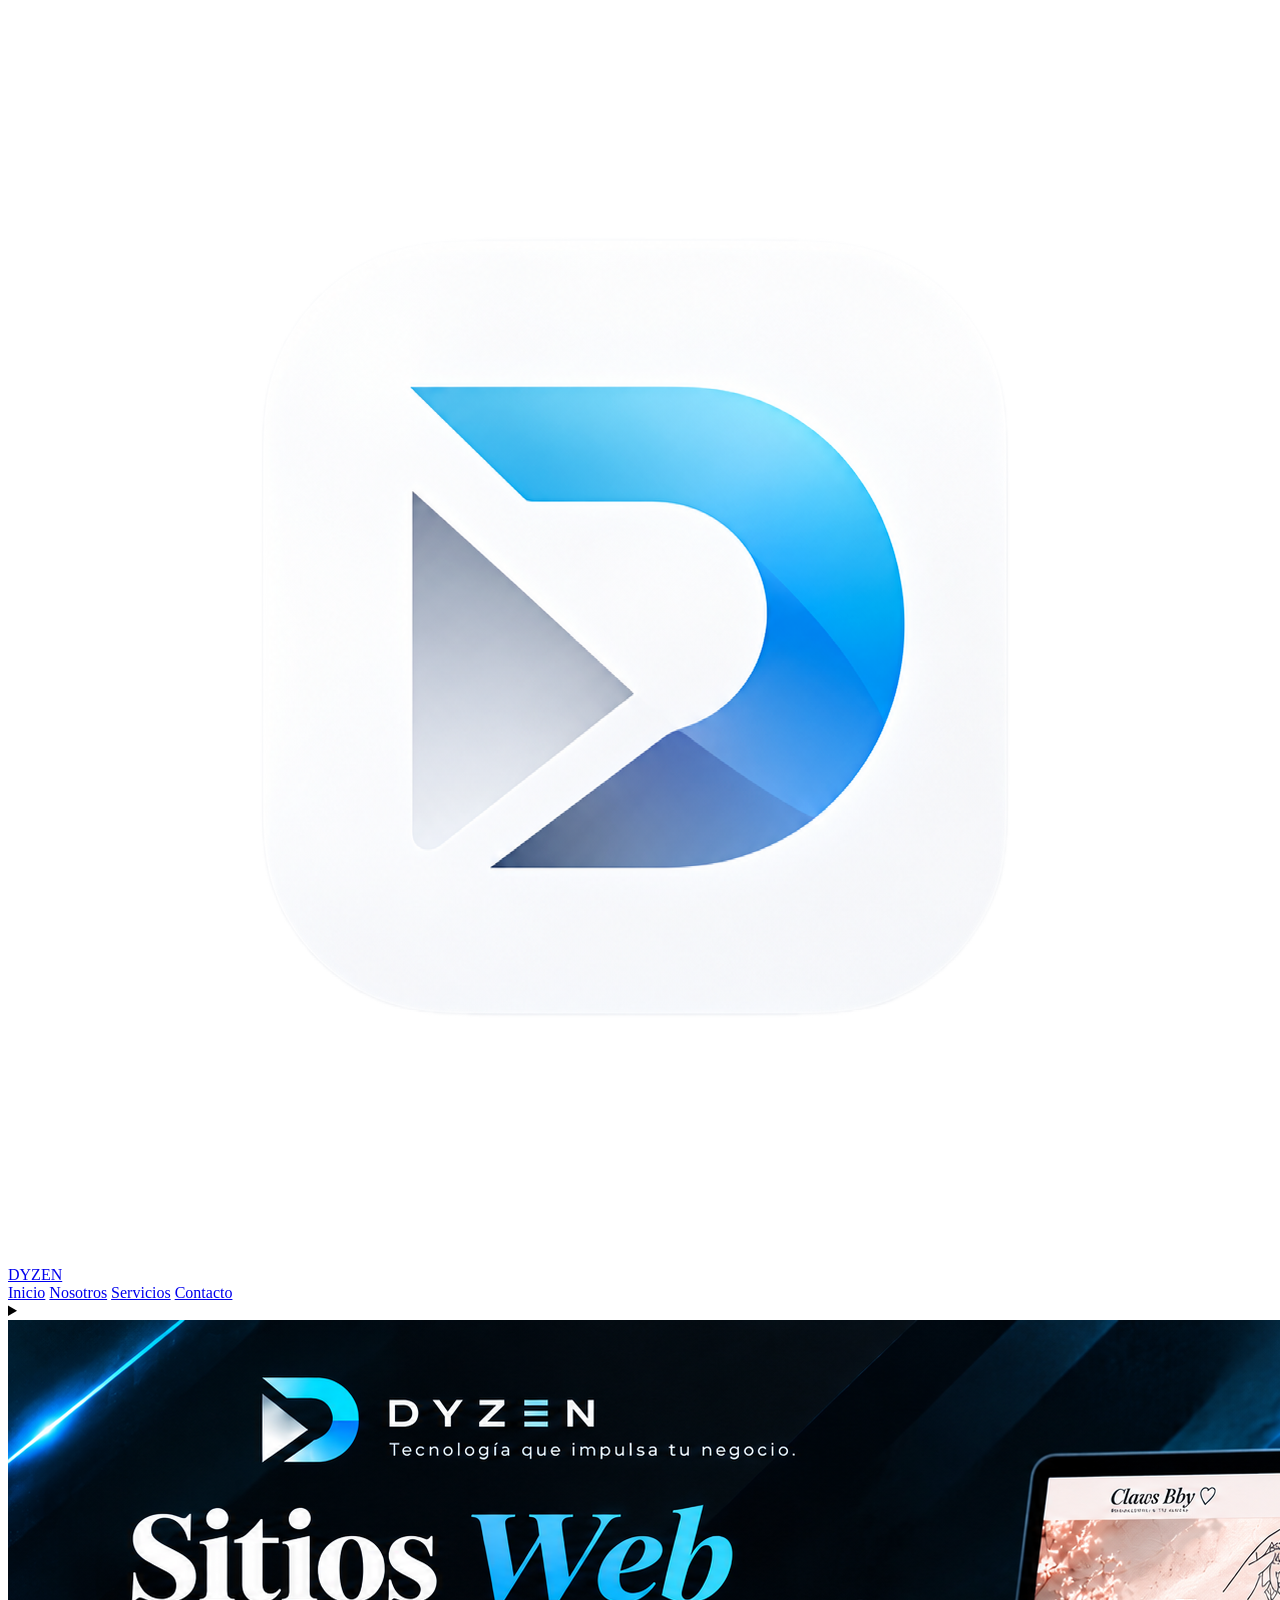
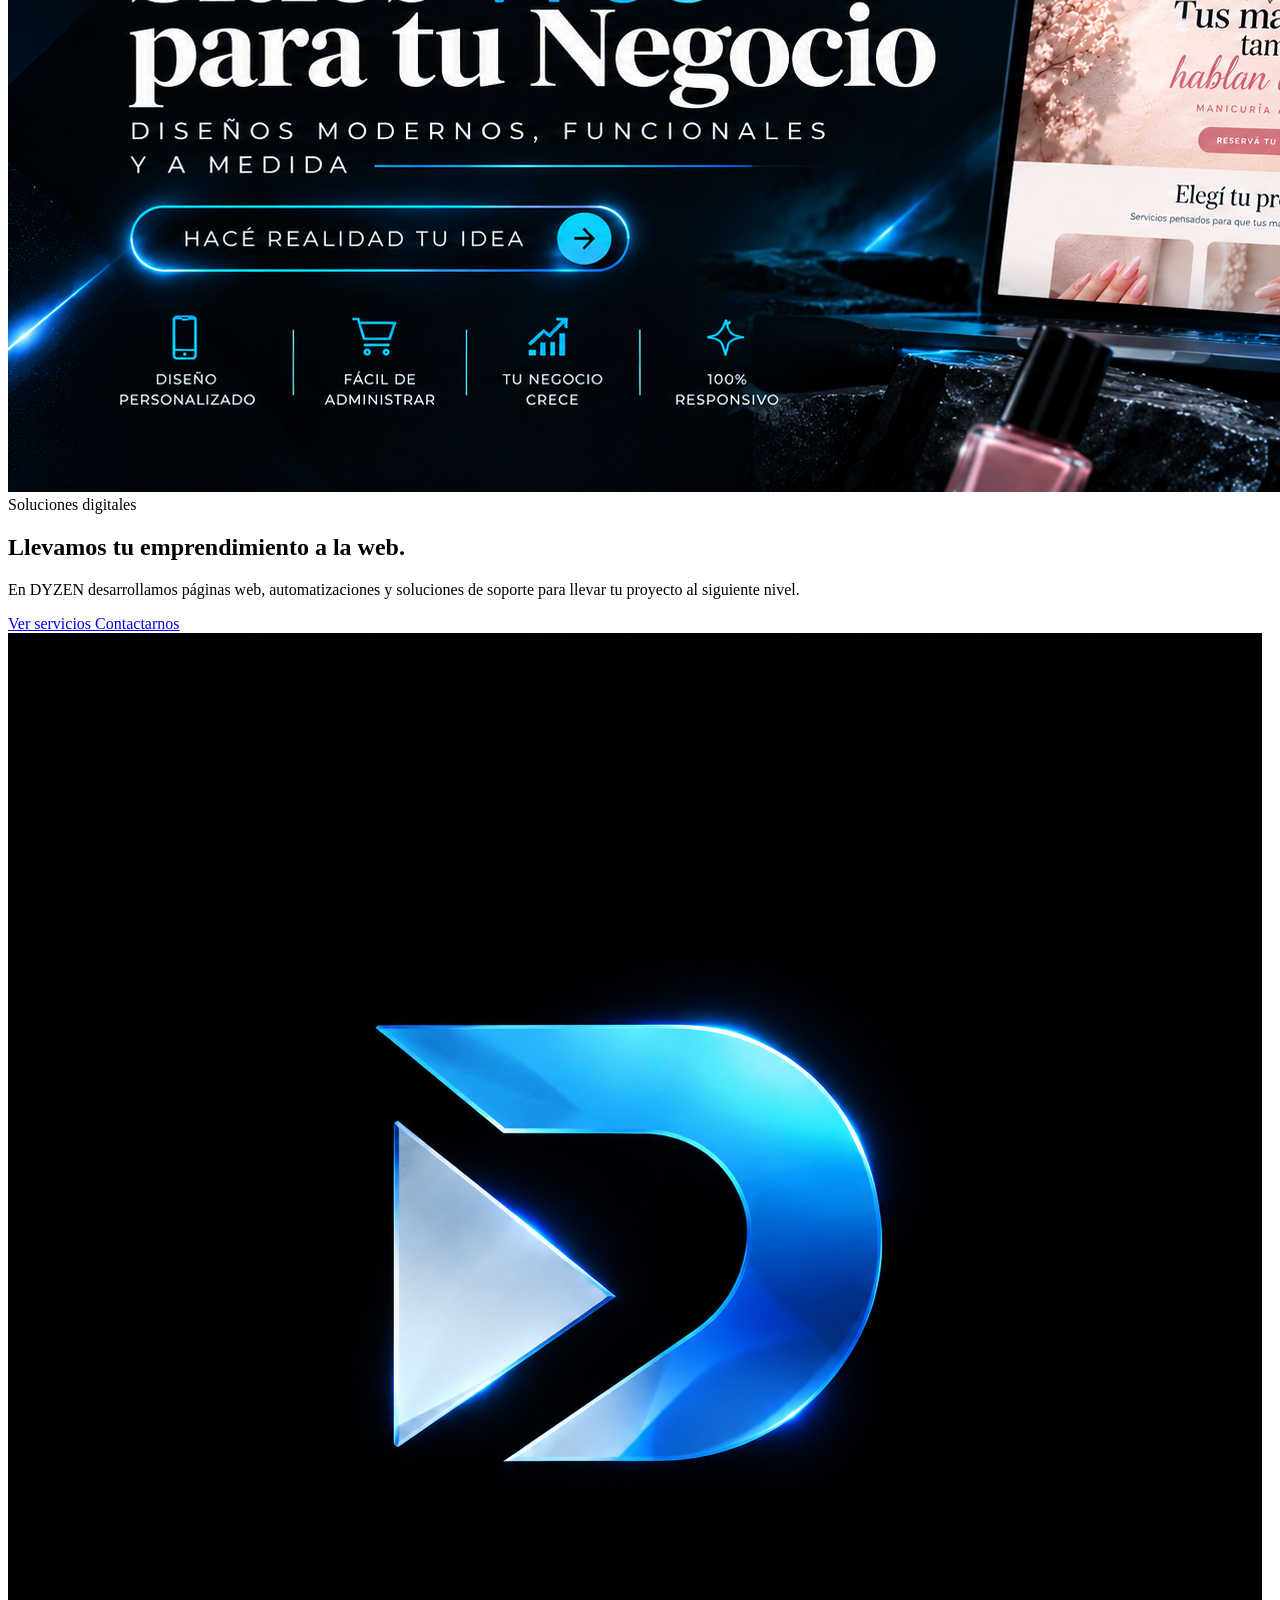
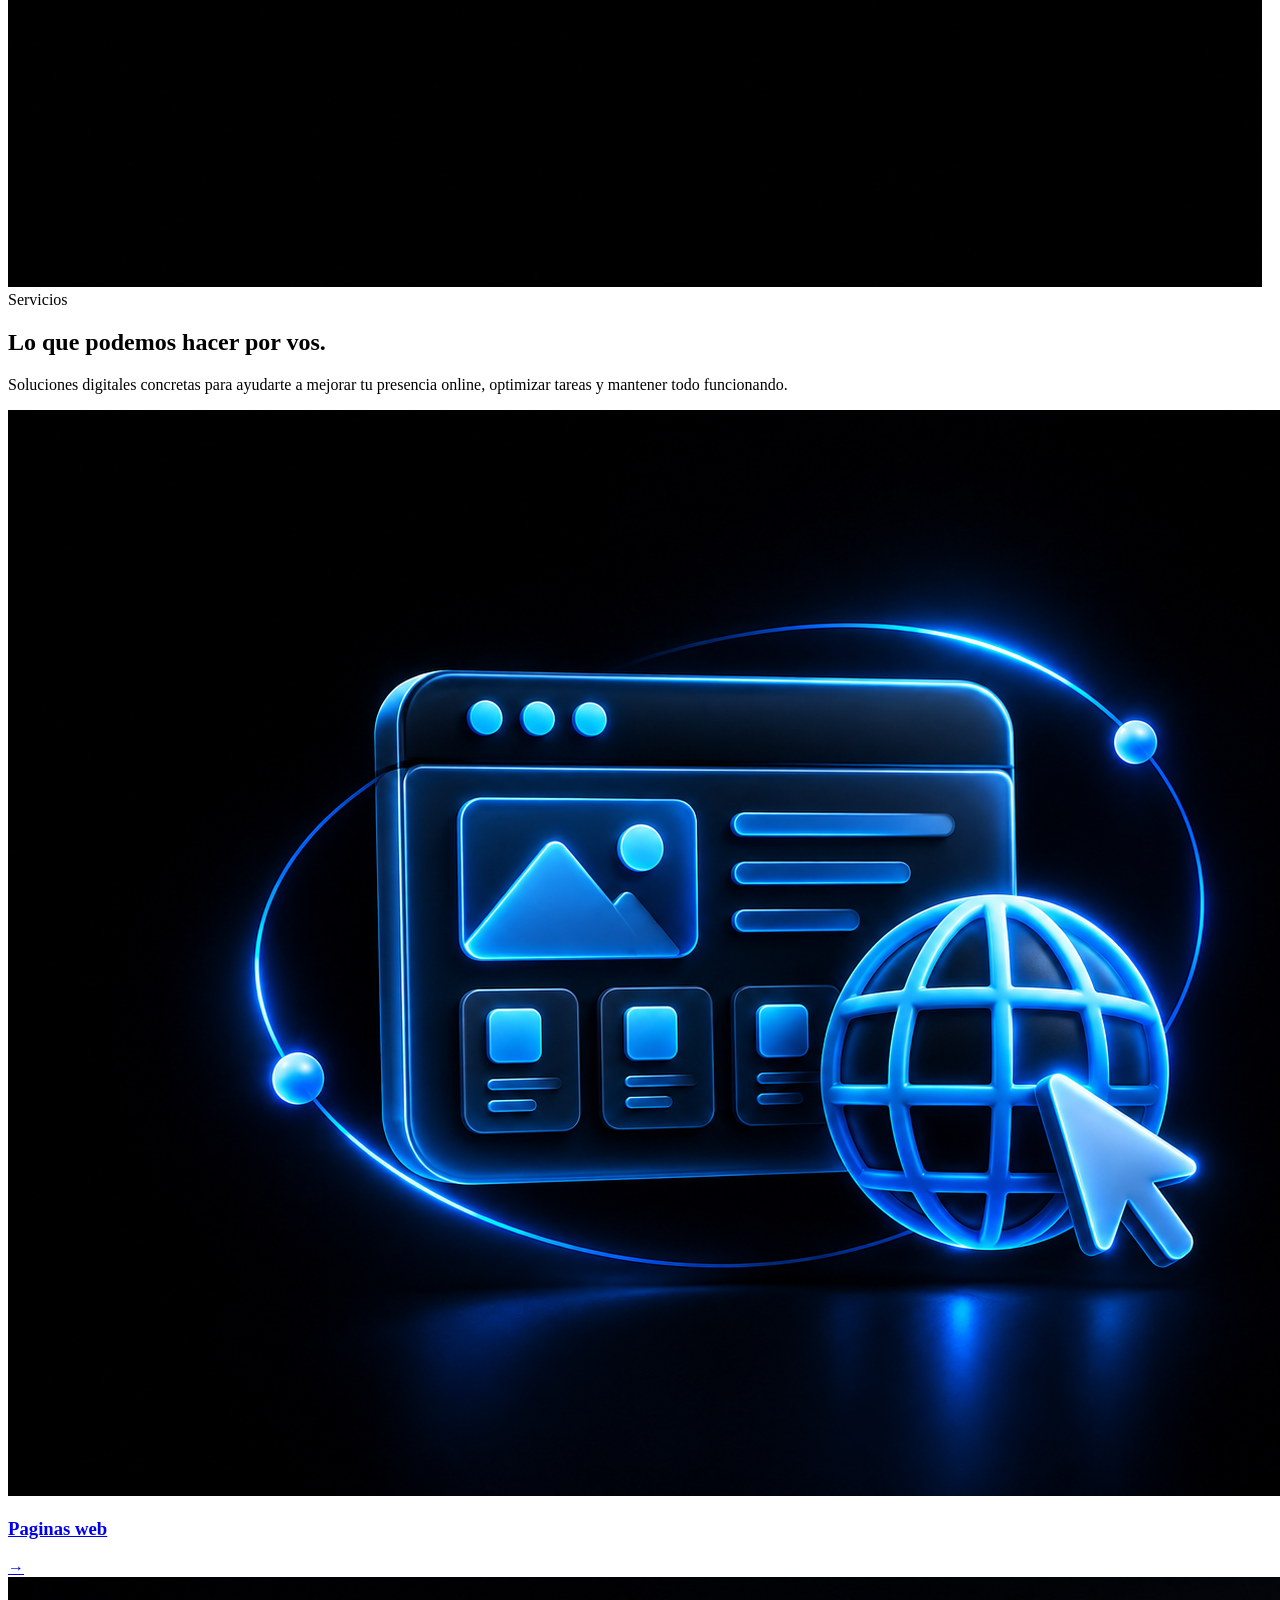
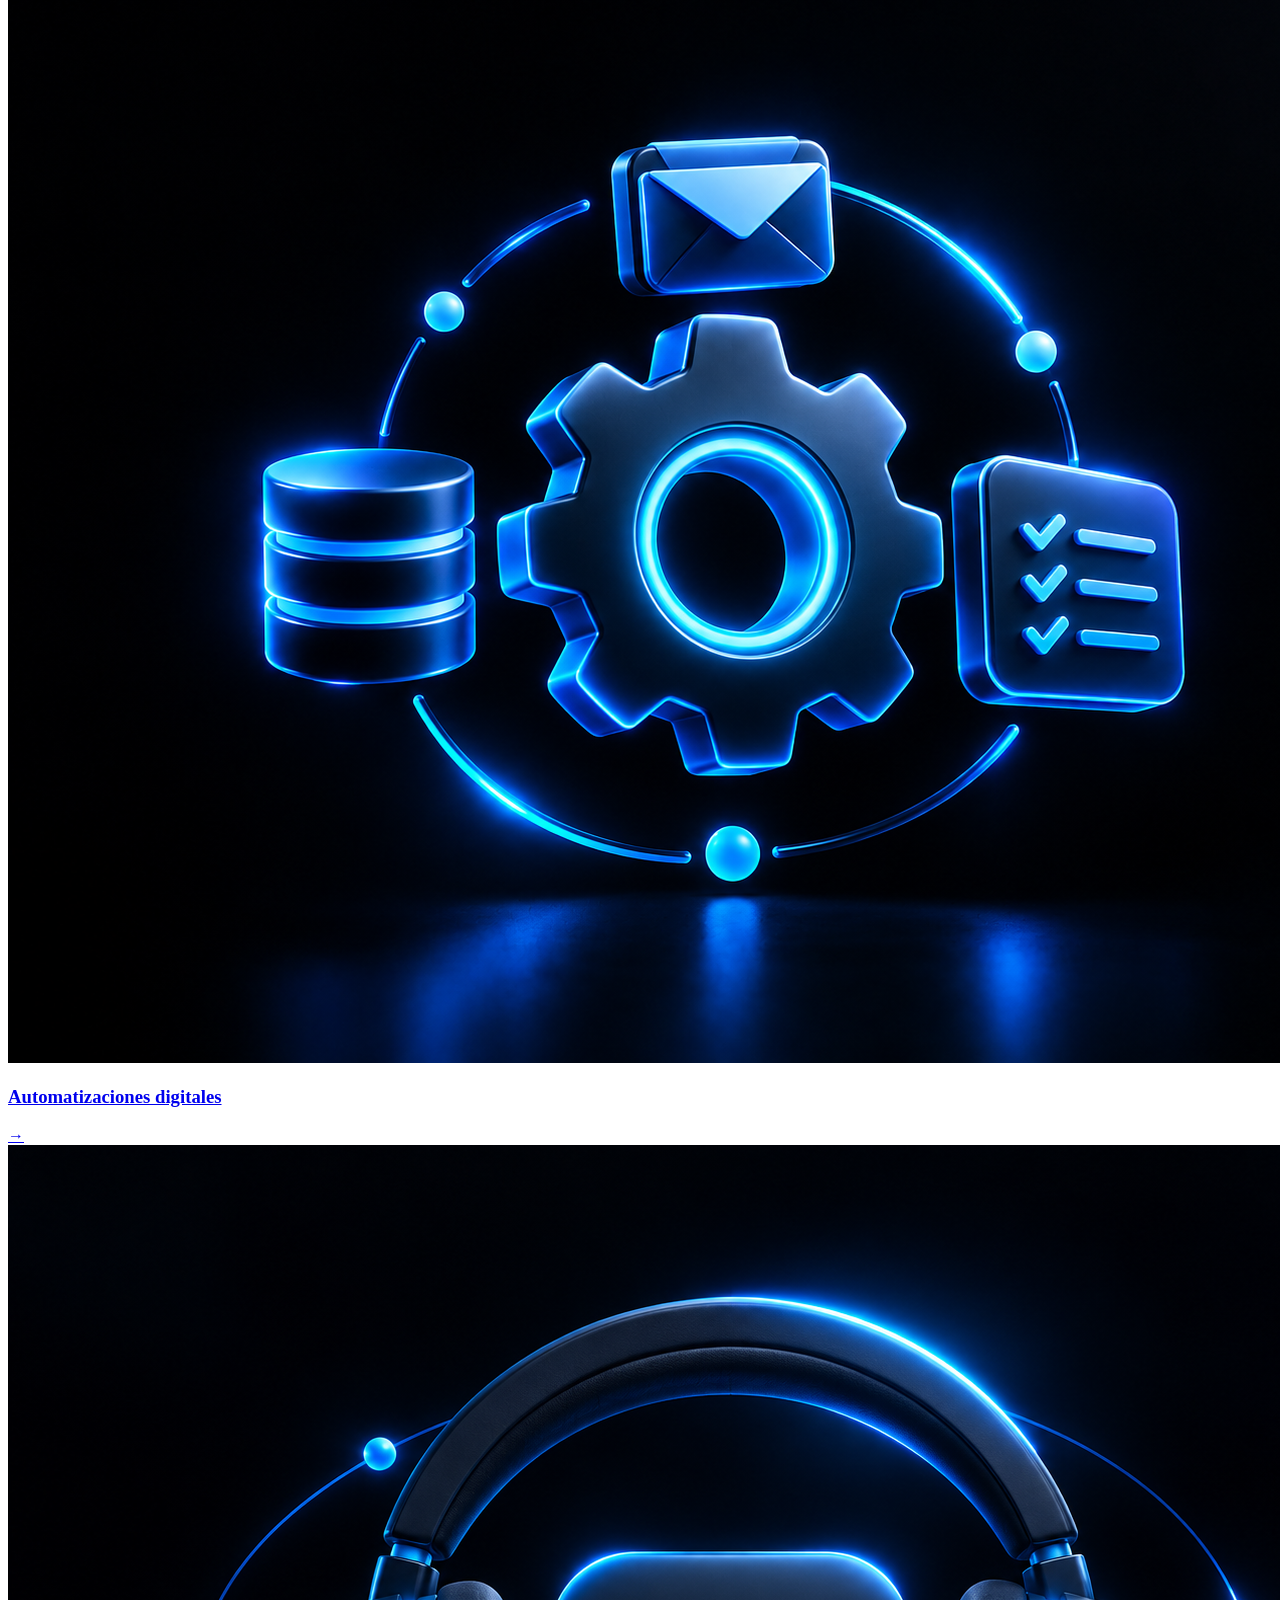
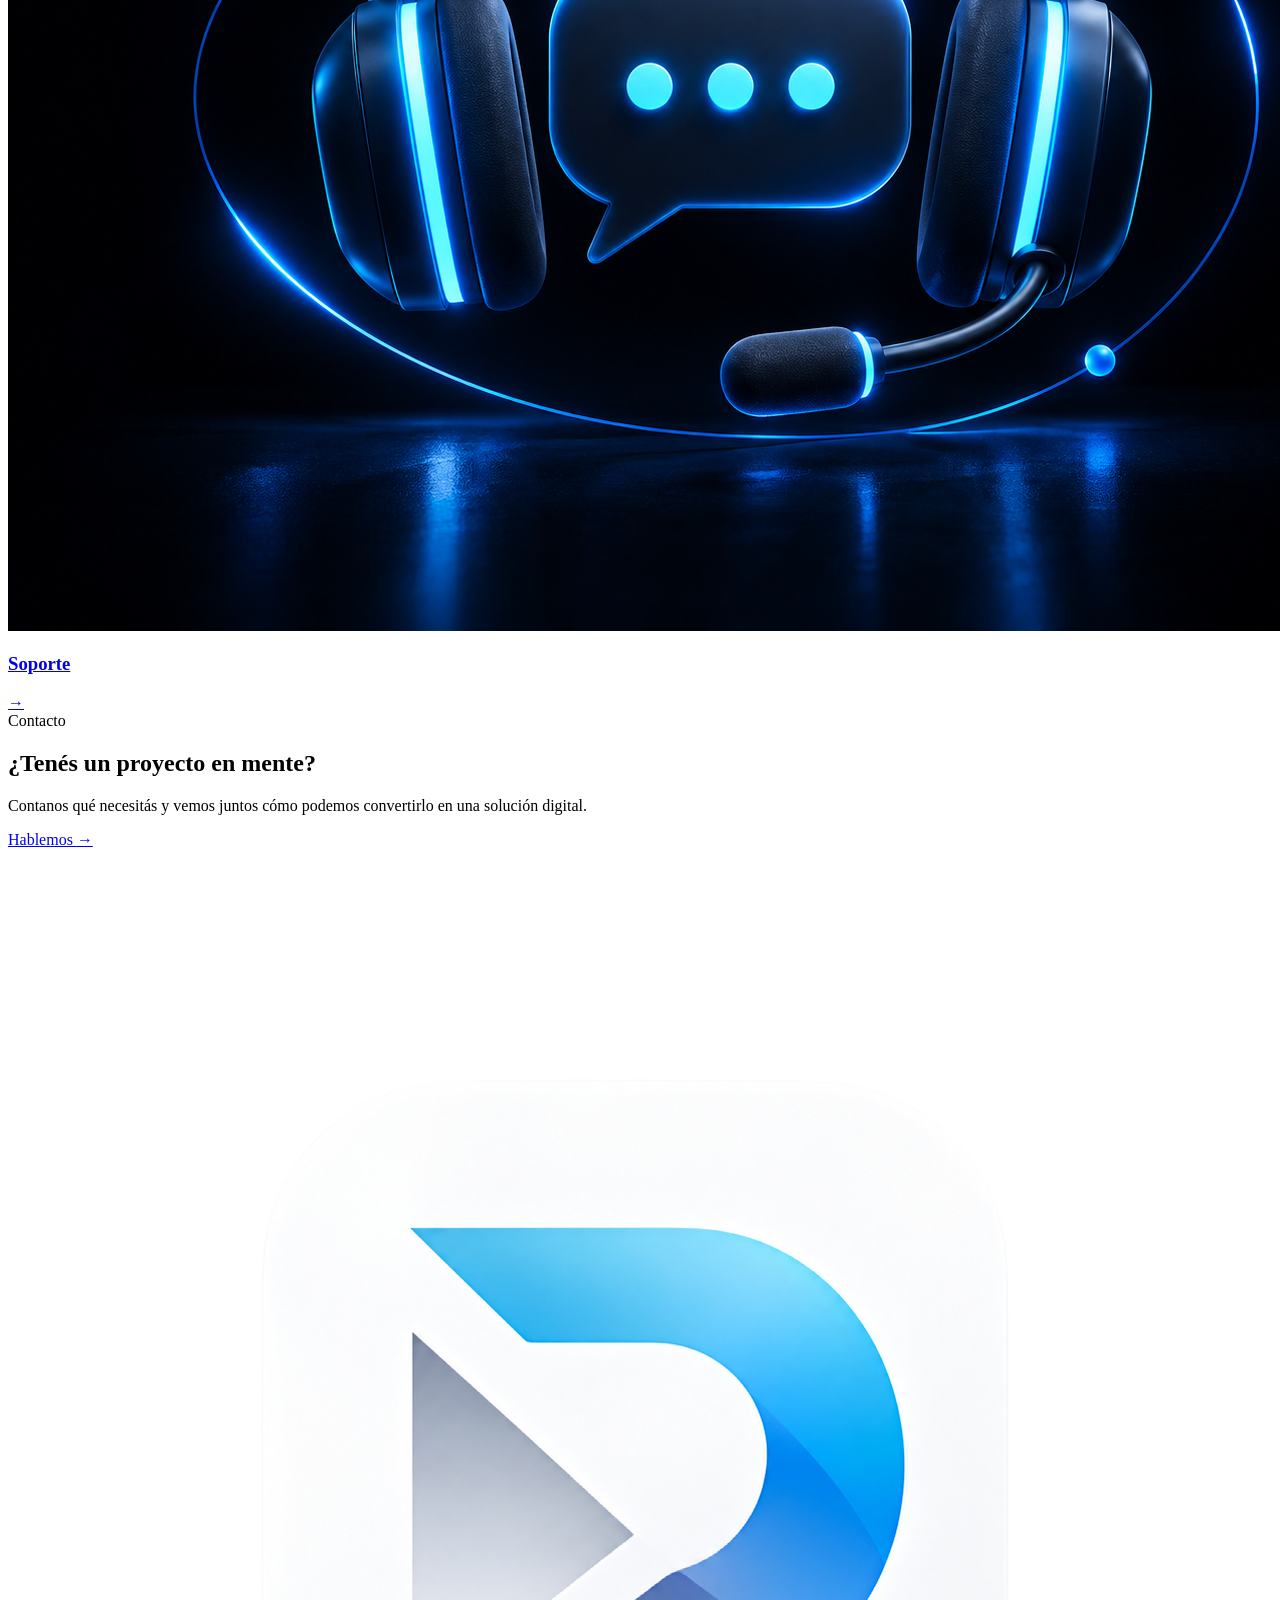
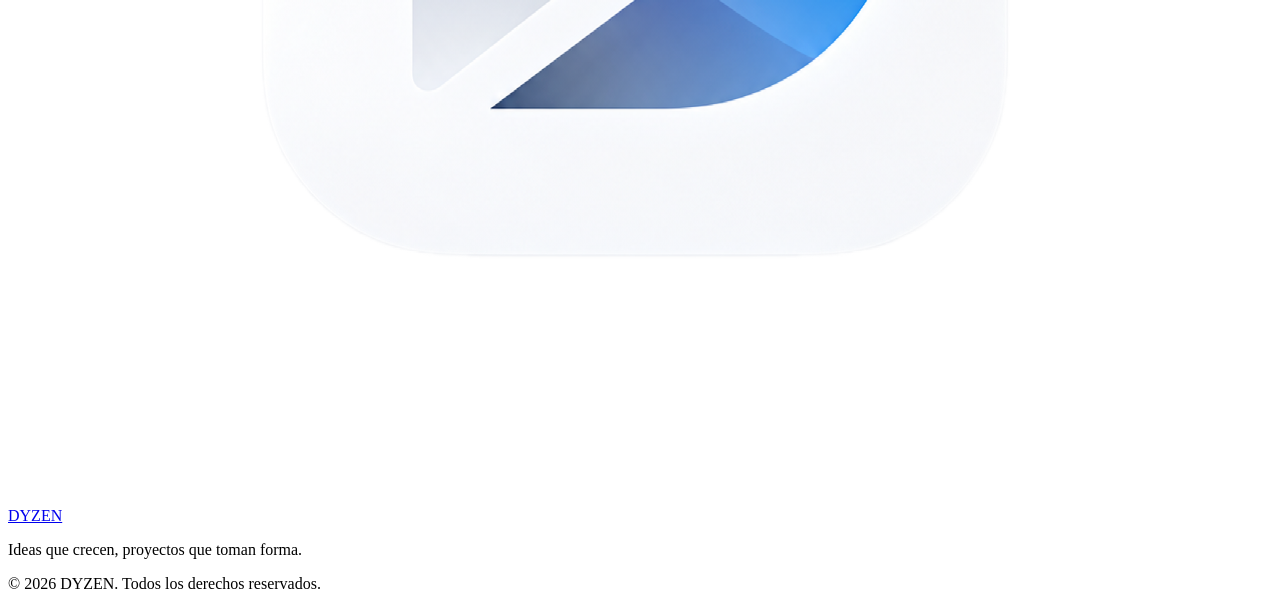
==== commit c025432e: "Nuevos cambios" ====
--- a/html/index.html
+++ b/html/index.html
@@ -13,10 +13,10 @@
     <link rel="preconnect" href="https://fonts.gstatic.com" crossorigin>
     <link href="https://fonts.googleapis.com/css2?family=Inter:wght@400;500;600;700;800&display=swap" rel="stylesheet">
 
-    <link rel="stylesheet" href="/css/estilos-generales.css">
-    <link rel="stylesheet" href="/css/nosotros.css">
-    <link rel="stylesheet" href="/css/index.css">
-    <link rel="icon" href="/assets/images/logoDyzen.png">
+    <link rel="stylesheet" href="./css/estilos-generales.css">
+    <link rel="stylesheet" href="./css/nosotros.css">
+    <link rel="stylesheet" href="./css/index.css">
+    <link rel="icon" href="./assets/images/logoDyzen.png">
 </head>
 <body>
     <!-- NAVBAR: misma estructura y clases que index.html -->
